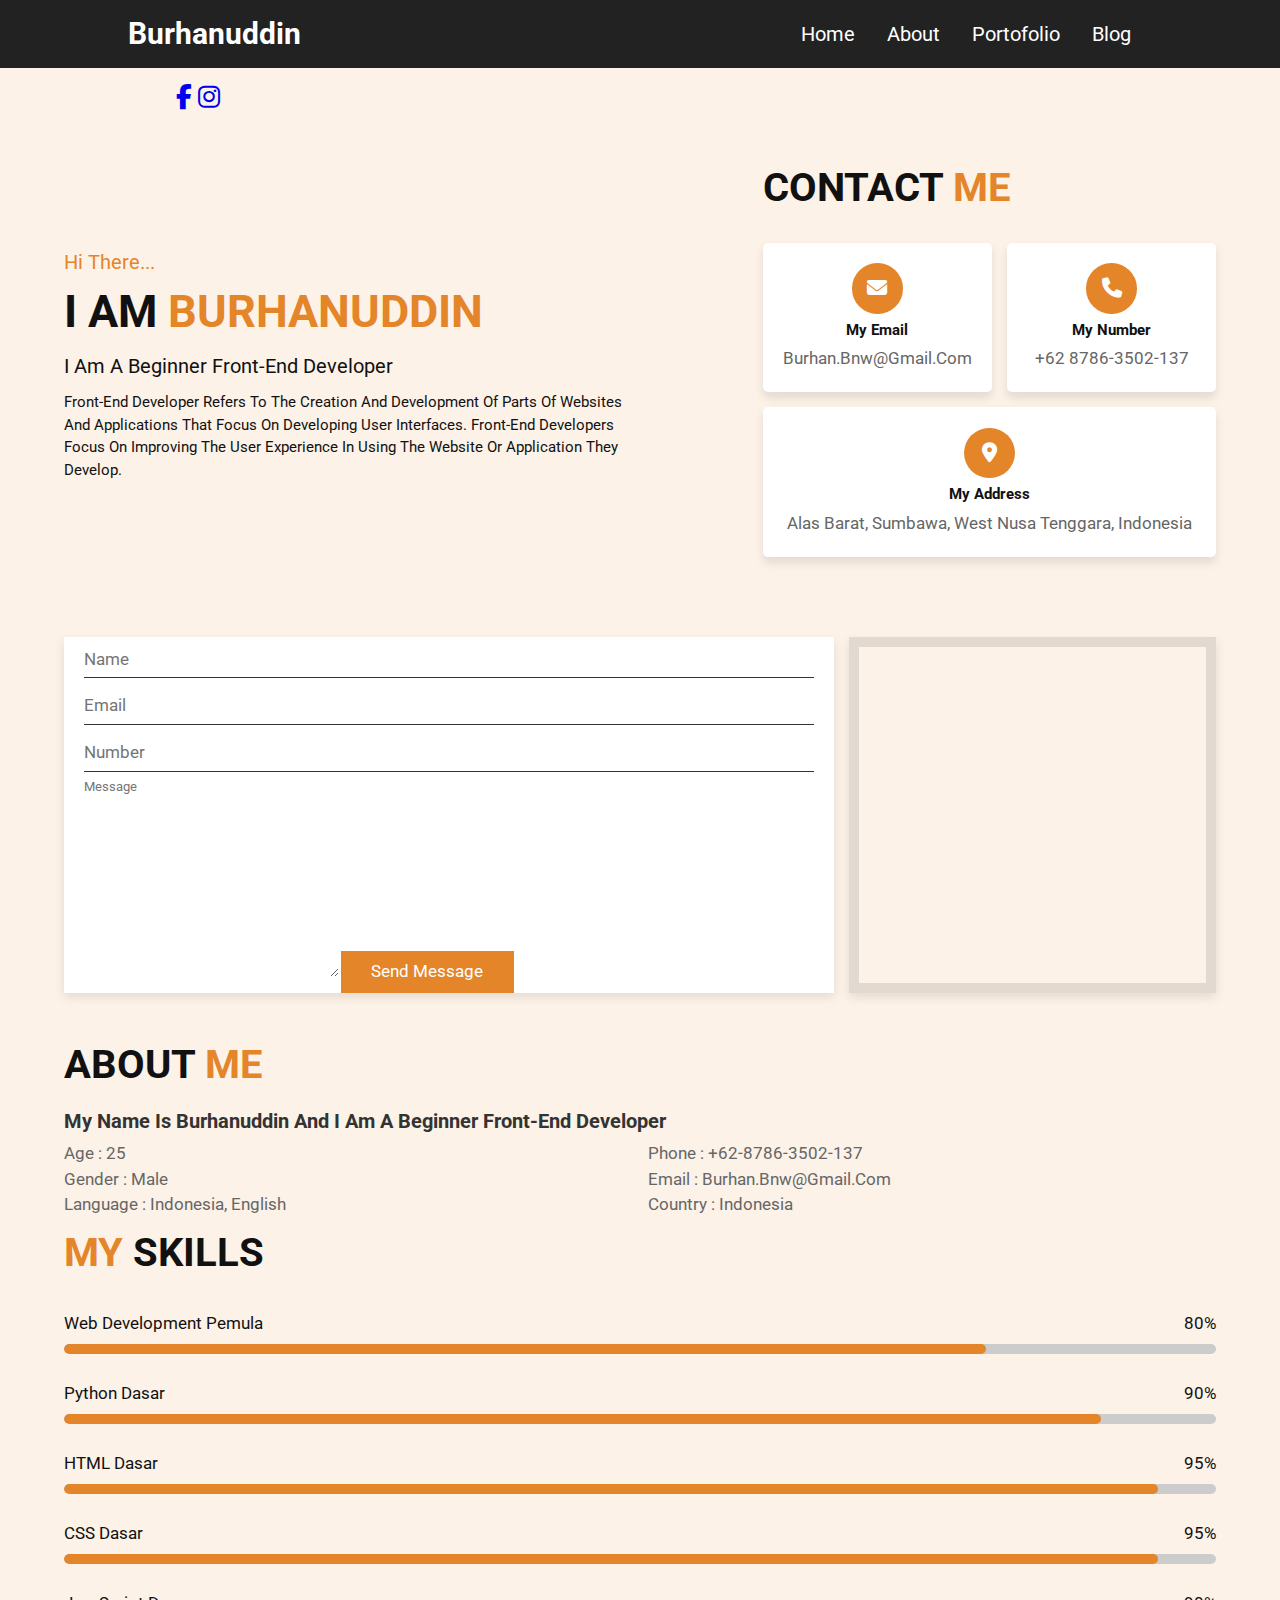
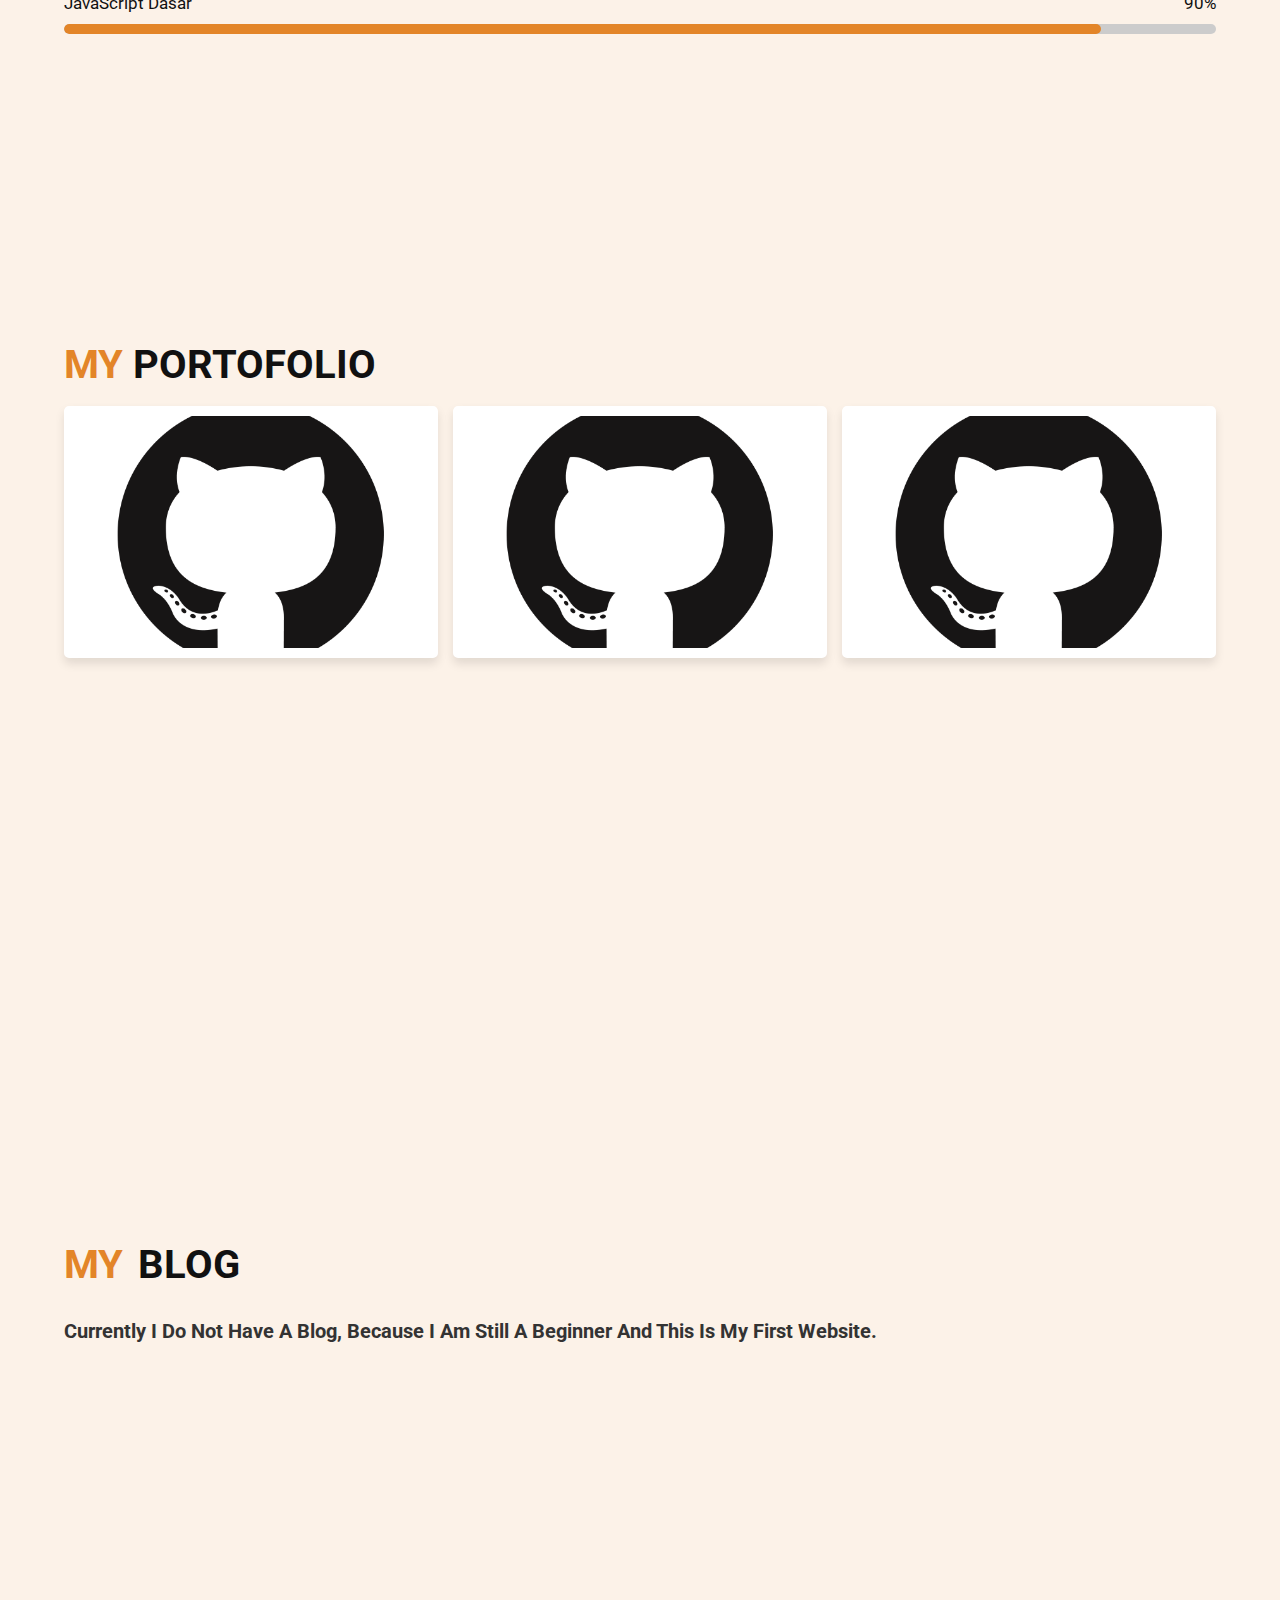
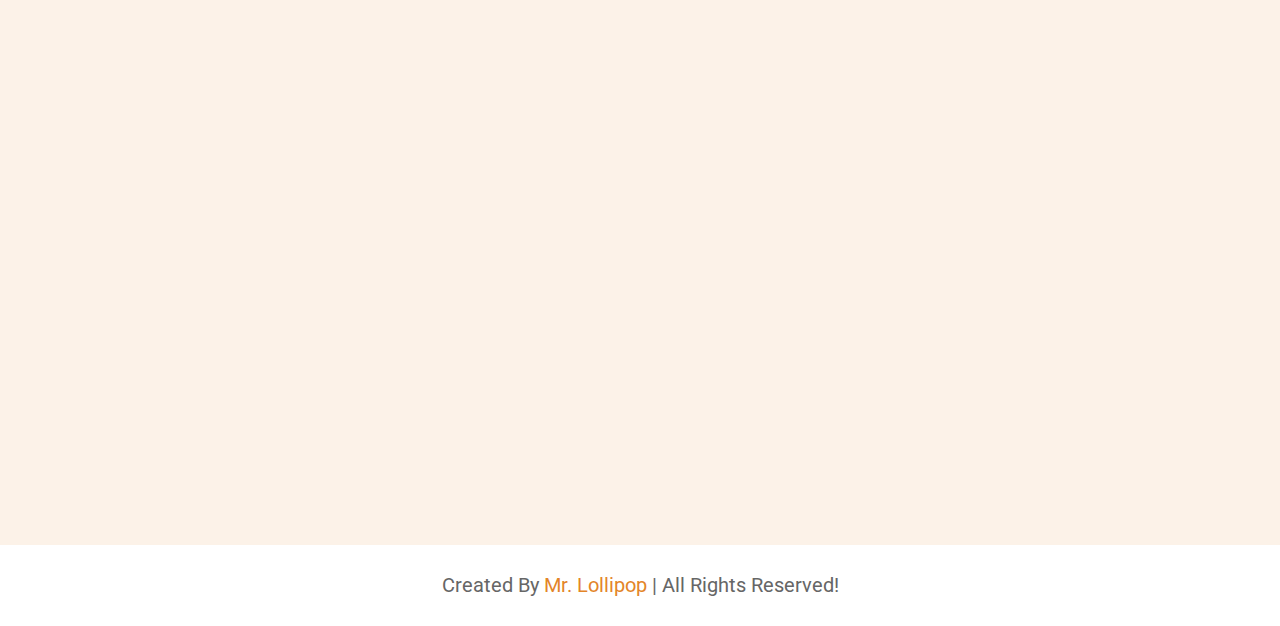
==== index.html @ d8db3f4d "firas" ====
<!DOCTYPE html>
<html lang="en">
<head>
    <meta charset="UTF-8">
    <meta http-equiv="X-UA-Compatible" content="IE=edge">
    <meta name="viewport" content="width=device-width, initial-scale=1.0">
    <title>Document</title>

    <!-- font link -->
    <link rel="stylesheet" href="https://cdnjs.cloudflare.com/ajax/libs/font-awesome/6.1.2/css/all.min.css">

    <!-- custom css file link -->
    <link rel="stylesheet" href="project-1.css">
</head>
<body>
    <!-- header section start -->
    <header>
        <nav>
            <div class="container">
                <a href="#" class="logo">burhanuddin</a>
                <div class="navbar">
                    <ul>
                        <li>
                            <a href="#home">home</a>
                        </li>
                        <li>
                            <a href="#about">about</a>
                        </li>
                        <li>
                            <a href="#portofolio">portofolio</a>
                        </li>
                        <li>
                            <a href="#blog">blog</a>
                        </li>
                    </ul>
                </div>
            </div>
        </nav>
    
        <div class="follow">
            <a href="#" class="fab fa-facebook-f"></a>
            <a href="#" class="fab fa-instagram"></a>
        </div>
    </header>
    <!-- header section end -->

    <!-- home section start -->
    <section class="home" id="home">
        <div class="content">
            <span class="hi">hi there...</span>
            <h3>i am <span>burhanuddin</span></h3>
            <p class="info">i am a beginner front-end developer</p>
            <p class="text">Front-end developer refers to the creation and development of parts of websites and applications that focus on developing user interfaces. Front-end developers focus on improving the user experience in using the website or application they develop.</p>
        </div>

        <div class="contact">
            <h1 class="heading">contact <span> me </span></h1>
            <div class="icon">
                <i class="fas fa-envelope"></i>
                <h3>my email</h3>
                <p>burhan.bnw@gmail.com</p>
            </div>

            <div class="icon">
                <i class="fas fa-phone"></i>
                <h3>my number</h3>
                <p>+62 8786-3502-137</p>
            </div>

            <div class="icon">
                <i class="fas fa-map-marker-alt"></i>
                <h3>my address</h3>
                <p>alas barat, sumbawa, west nusa tenggara, indonesia</p>
            </div>
        </div>

        <div class="row">
            <form action="">
                <input type="text" placeholder="name" class="box">
                <input type="email" placeholder="email" class="box">
                <input type="number" placeholder="number" class="box">

                <textarea name="" placeholder="message" id="" cols="30" rows="10"></textarea>

                <input type="submit" class="btn" value="send message">
            </form>

            <iframe class="map" src="https://www.google.com/maps/embed?pb=!1m18!1m12!1m3!1d126265.67031108262!2d116.84808126743349!3d-8.51857672845699!2m3!1f0!2f0!3f0!3m2!1i1024!2i768!4f13.1!3m3!1m2!1s0x2dcc13370dd05275%3A0xe1284760da023615!2sKec.%20Alas%20Bar.%2C%20Kabupaten%20Sumbawa%2C%20Nusa%20Tenggara%20Bar.!5e0!3m2!1sid!2sid!4v1659349813047!5m2!1sid!2sid" allowfullscreen="" loading="lazy"></iframe>
        </div>
    </section>
    <!-- home section end -->

    <!-- about section start -->
    <section class="about" id="about">
        <h1 class="heading">about <span>me</span></h1>
        <div class="content">
            <h3>My name is Burhanuddin and I am a beginner Front-End Developer</h3>
            <div class="box-container">
                <div class="box">
                    <p> <span>age : </span>25 </p>
                    <p> <span>gender : </span>Male </p>
                    <p> <span>language : </span>Indonesia, English </p>
                </div>

                <div class="box">
                    <p> <span>phone : </span>+62-8786-3502-137 </p>
                    <p> <span>email : </span>burhan.bnw@gmail.com </p>
                    <p> <span>country : </span>indonesia </p>
                </div>
            </div>
        </div>

        <h1 class="heading"> <span>my </span>skills</h1>
        <div class="row-2">
            <div class="skills">
                <div class="progress">
                    <h3>Web Development Pemula <span>80%</span></h3>
                    <div class="bar"><span></span></div>
                </div>

                <div class="progress">
                    <h3>Python Dasar <span>90%</span></h3>
                    <div class="bar"><span></span></div>
                </div>

                <div class="progress">
                    <h3>HTML Dasar <span>95%</span></h3>
                    <div class="bar"><span></span></div>
                </div>

                <div class="progress">
                    <h3>CSS Dasar <span>95%</span></h3>
                    <div class="bar"><span></span></div>
                </div>

                <div class="progress">
                    <h3>JavaScript Dasar <span>90%</span></h3>
                    <div class="bar"><span></span></div>
                </div>
            </div>
        </div>
    </section>
    <!-- about section end -->

    <!-- portofolio section start -->
    <section class="portofolio" id="portofolio">
        <h1 class="heading"> <span> my </span> portofolio </h1>
        <div class="box-container">
            <div class="box">
                <img src="gam.png" alt="">
                <h3>project 1</h3>
                <div class="icons">
                    <a href="#" class="fas fa-link"></a>
                    <a href="#" class="fas fa-share"></a>
                    <a href="#" class="fas fa-search"></a>
                </div>
            </div>

            <div class="box">
                <img src="gam.png" alt="">
                <h3>project 2</h3>
                <div class="icons">
                    <a href="#" class="fas fa-link"></a>
                    <a href="#" class="fas fa-share"></a>
                    <a href="#" class="fas fa-search"></a>
                </div>
            </div>

            <div class="box">
                <img src="gam.png" alt="">
                <h3>project 3</h3>
                <div class="icons">
                    <a href="#" class="fas fa-link"></a>
                    <a href="#" class="fas fa-share"></a>
                    <a href="#" class="fas fa-search"></a>
                </div>
            </div>
        </div>
    </section>
    <!-- portofolio section end -->

    <!-- blog section start -->
    <section class="blog" id="blog">
        <h1 class="heading"> <span> my </span> blog </h1>
        <div class="content">
            <h3>Currently I do not have a blog, because I am still a beginner and this is my first website.</h3>
        </div>
    </section>        
    <!-- blog section end -->

    <!-- footer section  -->
    <footer class="footer"> created by <span> mr. lollipop</span> | all rights reserved! </footer>
</body>
</html>
---- project-1.css ----
@import url('https://fonts.googleapis.com/css2?family=Roboto:wght@100;300;400;500;700&display=swap');

:root{
    --main-color:#e38528;
}

*{
    font-family: 'Roboto', sans-serif;
    margin: 0; 
    padding: 0;
    box-sizing: border-box;
    outline: none;
    border: none;
    text-decoration: none;
    text-transform: capitalize;
    transition: all .2s linear;
    line-height: 1.5;
}

html{
    font-size: 63%;
    overflow-x: hidden;
    scroll-behavior: smooth;
}

body{
    margin: 0;
    padding: 0;
    background: #fcf2e8;
}

section{
    padding: 1rem 5%;
    min-height: 100vh;
}

.heading{
    font-size: 4rem;
    padding-bottom: 1rem;
    color: #111;
    text-transform: uppercase;
}

.heading span{
    color: var(--main-color);
    text-transform: uppercase;
}

.btn{
    display: inline-block;
    margin-top: 1rem;
    padding: .8rem 3rem;
    background: var(--main-color);
    color: #fff;
    cursor: pointer;
    font-size: 1.7rem;
}

.btn:hover{
    background: #111;
    letter-spacing: 2rem;
}

header .container{
    background: #222;
    display: flex;
    align-items: center;
    justify-content: space-between;
    z-index: 1000;
    padding: 0 10%;
}

header .container .logo{
    text-transform: capitalize;
    color: #fff;
    font-size: 3rem;
    font-weight: bolder;   
}

header .container .navbar{
    display: flex;
}

header .container .navbar ul{
    list-style-type: none;
    flex-direction: row;
    display: inline-flex;
    font-size: 20px;
    padding: 5px;
}

header .container .navbar ul li a{
    display: block;
    font-size: 2rem;
    color: white;
    text-align: center;
    padding: 14px 16px;
    text-decoration: none;
}

header .container .navbar ul li a:hover{
    letter-spacing: .2rem;
    color: var(--main-color);
}

header .follow{
    display: flex;
    background: #fcf2e8;
    font-size: 2.5rem;
    color: #fff;
    padding: 1% 13.5%;
}

header .follow a{
    margin: .3rem;
}

header .follow a:hover{
    color: var(--main-color);
}

.home{
    display: flex;
    align-items: center;
    flex-wrap: wrap;
    gap: 1.5rem;
}

.home .content{
    flex: 1 1 40rem;
}

.home .content .hi{
    font-size: 2rem;
    color: var(--main-color);
}

.home .content h3{
    font-size: 4.5rem;
    color: #111;
    text-transform: uppercase;
}

.home .content h3 span{
    color: var(--main-color);
    text-transform: uppercase;
}

.home .content .info{
    font-size: 2rem;
    color: #111;
    padding: .5rem 0;
}

.home .content .text{
    font-size: 1.5rem;
    color: #111;
    padding: .5rem 0;
}

.home .contact{
    flex: 1 1 40rem;
    padding-left: 10%;
    display: flex;
    gap: 1.5rem;
    flex-wrap: wrap;
    padding-bottom: 2rem;
}

.home .contact .icon{
    flex: 1 1 10rem;
    text-align: center;
    padding: 2rem;
    background: #fff;
    box-shadow: 0 .5rem 1rem rgba(0,0,0,.1);
    border-radius: .5rem;
}

.home .contact .icon i{
    height: 5rem;
    width: 5rem;
    line-height: 5rem;
    font-size: 2rem;
    background: var(--main-color);
    color: #fff;
    border-radius: 50%;
}

.home .contact .icon h3{
    color: #111;
    font-size: 1.5rem;
    padding: .5rem 0;
}

.home .contact .icon p{
    color: #666;
    font-size: 1.7rem;
}

.home .row{
    display: flex;
    flex-wrap: wrap;
    gap: 1.5rem;
}

.home .row form{
    flex: 1 1 60rem;
    background: #fff;
    padding: 0 2rem;
    box-shadow: 0 .5rem 1rem rgba(0,0,0,.1);
    border-radius: .5;
}

.home .row .map{
    flex: 1 1 20rem;
    border: 1rem solid rgba(0,0,0,.1);
    box-shadow: 0 .5rem 1rem rgba(0,0,0,.1);
    border-radius: .5;
    width: 100%;
}

.home .row form .box,
.contact .row form textarea{
    width: 100%;
    border-bottom: .1rem solid #333;
    color: #333;
    text-transform: none;
    font-size: 1.7rem;
    padding: .5rem 0;
    margin: .5rem 0;
}

.home .row form .box:focus,
.contact .row form textarea:focus{
    border-color: var(--main-color);
}

.home .row form .box::placeholder,
.contact .row form textarea::placeholder{
    text-transform: capitalize;
}

.contact .row form textarea{
    height: 10rem;
    resize: none;
}

.contact .row form .btn{
    margin-top: 0;
    margin-bottom: 1.5rem;
}

.about .content{
    flex: 1 1 50rem;
}

.about .content h3{
    color: #333;
    font-size: 2rem;
}

.about .content p{
    color: #666;
    font-size: 1.7rem;
    padding: 0;
}

.about .content .box-container{
    display: flex;
    flex-wrap: wrap;
    gap: 1.5rem;
    padding: 0.5rem 0;
}

.about .content .box-container .box{
    flex: 1 1 20rem;
}

.about .row-1 .content .box-container .box span{
    color: var(--main-color);
    /* font-size: 2rem; */
}

.about .row-2{
    display: flex;
    flex-wrap: wrap;
    gap: 1.5rem;
    align-items: center;
}

.about .row-2 .skills{
    flex: 1 1 40rem;
}

.about .row-2 .skills .progress{
    padding: 1rem 0;
}

.about .row-2 .skills .progress h3{
    display: flex;
    justify-content: space-between;
    padding: .7rem 0;
    font-size: 1.7rem;
    color: #111;
    font-weight: 400;
}

.about .row-2 .skills .progress .bar{
    width: 100%;
    background: #ccc;
    overflow: hidden;
    height: 1rem;
    border-radius: 50rem;
}

.about .row-2 .skills .progress .bar span{
    display: block;
    height: 100%;
    background: var(--main-color);
    border-radius: 50rem;
}

.about .row-2 .skills .progress:nth-child(1) .bar span{
    width: 80%;
}

.about .row-2 .skills .progress:nth-child(2) .bar span{
    width: 90%;
}

.about .row-2 .skills .progress:nth-child(3) .bar span{
    width: 95%;
}

.about .row-2 .skills .progress:nth-child(4) .bar span{
    width: 95%;
}

.about .row-2 .skills .progress:nth-child(5) .bar span{
    width: 90%;
}

.portofolio .box-container{
    display: flex;
    flex-wrap: wrap;
    gap: 1.5rem;
}

.portofolio .box-container .box{
    flex: 1 1 30rem;
    height: 25rem;
    position: relative;
    overflow: hidden;
    border: 1rem solid #fff;
    box-shadow: 0 .5rem 1rem rgba(0,0,0,.1);
    background: #fff;
    border-radius: .5rem;
}

.portofolio .box-container .box img{
    height: 100%;
    width: 100%;
    object-fit: cover;
    border-radius: .5rem;
    position: relative;
    z-index: 1;
}

.portofolio .box-container .box:hover img{
    height: 70%;
    width: 70%;
}

.portofolio .box-container .box h3{
    position: absolute;
    bottom: 1rem;
    left: 1rem;
    font-size: 2.5rem;
    color: #333;
    text-transform: uppercase;
}

.portofolio .box-container .box .icons{
    position: absolute;
    top: 1rem;
    right: 1rem;
}

.portofolio .box-container .box .icons a{
    display: block;
    height: 4rem;
    width: 4rem;
    border-radius: .5rem;
    background: #eee;
    color: #333;
    font-size: 1.7rem;
    line-height: 4rem;
    text-align: center;
    margin-bottom: 1rem;
}

.portofolio .box-container .box .icons a:hover{
    background: var(--main-color);
    color: #fff;
}

.blog .heading{
    display: flex;
    flex-wrap: wrap;
    gap: 1.5rem;
    padding-bottom: 2rem;
}
}

.blog .content{
    flex: 1 1 50rem;
}

.blog .content h3{
    color: #333;
    font-size: 2rem;
}

.footer{
    margin-top: 2rem;
    font-size: 2rem;
    padding: 2.5rem;
    text-align: center;
    color: #666;
    background: #fff;
}

.footer span{
    color:var(--main-color)
}


/* media queries */
@media (max-width:991px){

    html{
        font-size: 55%;
    }
    
    body{
        padding: 0;
    }

    header{
        left:-120%;
    }
}

@media (max-width:450px){

    html{
        font-size: 50%;
    }

    header{
        width:100%;
    }
}
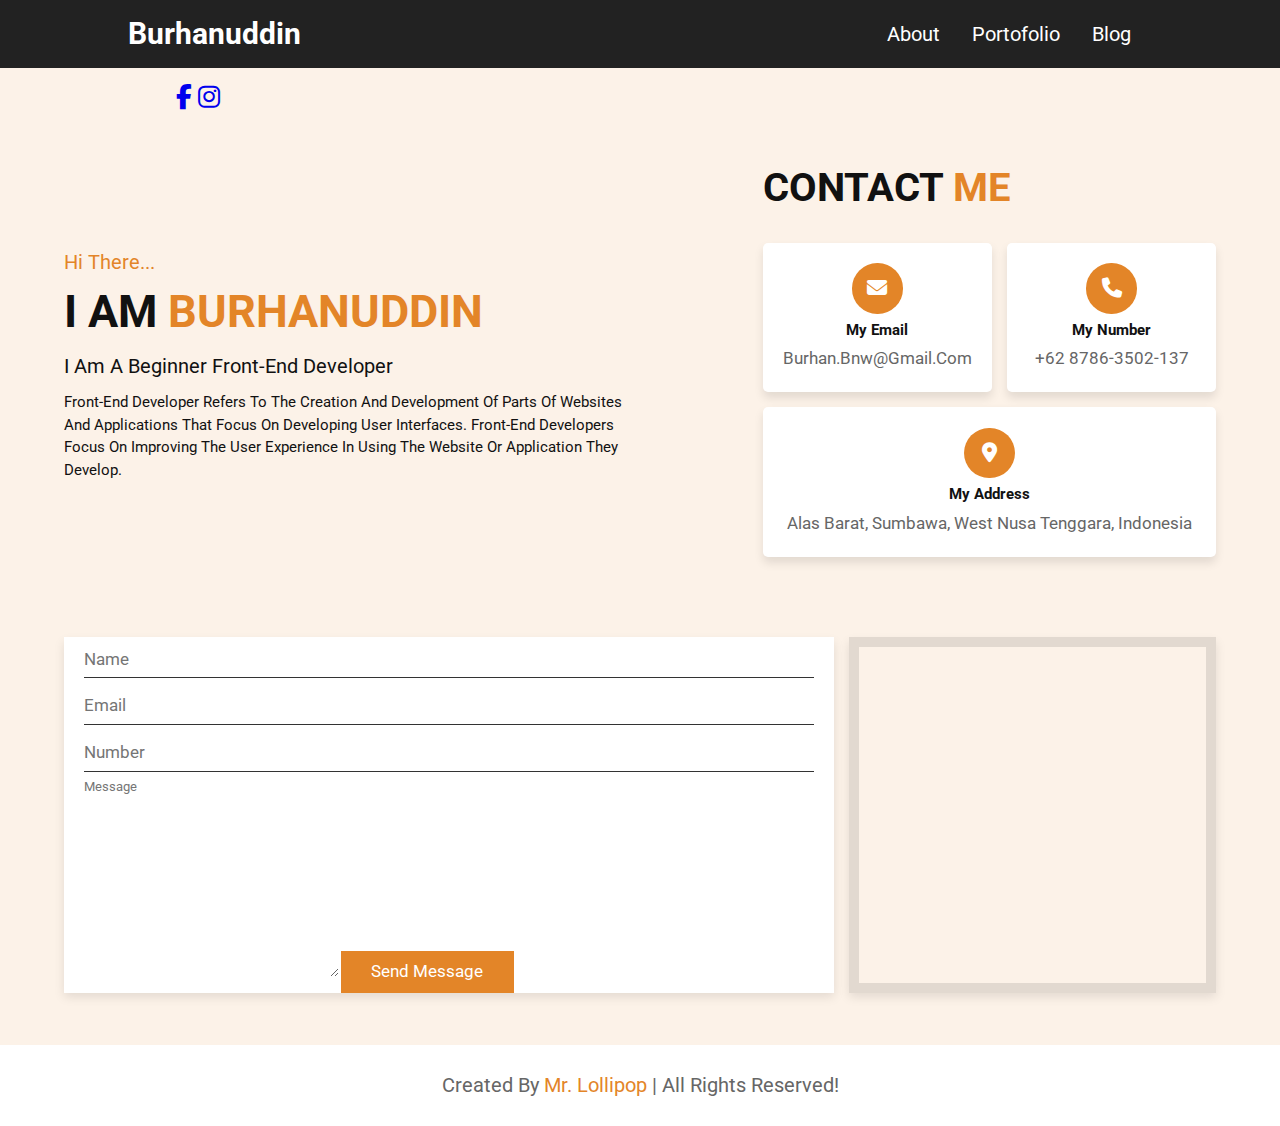
==== commit 436f0e61: "ubah tampilan" ====
--- a/index.html
+++ b/index.html
@@ -10,27 +10,27 @@
     <link rel="stylesheet" href="https://cdnjs.cloudflare.com/ajax/libs/font-awesome/6.1.2/css/all.min.css">
 
     <!-- custom css file link -->
-    <link rel="stylesheet" href="project-1.css">
+    <link rel="stylesheet" href="style.css">
 </head>
 <body>
     <!-- header section start -->
     <header>
         <nav>
             <div class="container">
-                <a href="#" class="logo">burhanuddin</a>
+                <a href="index.html" class="logo">burhanuddin</a>
                 <div class="navbar">
                     <ul>
+                        <!-- <li>
+                            <a href="home">home</a>
+                        </li> -->
                         <li>
-                            <a href="#home">home</a>
+                            <a href="about.html">about</a>
                         </li>
                         <li>
-                            <a href="#about">about</a>
+                            <a href="portofolio.html">portofolio</a>
                         </li>
                         <li>
-                            <a href="#portofolio">portofolio</a>
-                        </li>
-                        <li>
-                            <a href="#blog">blog</a>
+                            <a href="blog.html">blog</a>
                         </li>
                     </ul>
                 </div>
@@ -90,104 +90,6 @@
     </section>
     <!-- home section end -->
 
-    <!-- about section start -->
-    <section class="about" id="about">
-        <h1 class="heading">about <span>me</span></h1>
-        <div class="content">
-            <h3>My name is Burhanuddin and I am a beginner Front-End Developer</h3>
-            <div class="box-container">
-                <div class="box">
-                    <p> <span>age : </span>25 </p>
-                    <p> <span>gender : </span>Male </p>
-                    <p> <span>language : </span>Indonesia, English </p>
-                </div>
-
-                <div class="box">
-                    <p> <span>phone : </span>+62-8786-3502-137 </p>
-                    <p> <span>email : </span>burhan.bnw@gmail.com </p>
-                    <p> <span>country : </span>indonesia </p>
-                </div>
-            </div>
-        </div>
-
-        <h1 class="heading"> <span>my </span>skills</h1>
-        <div class="row-2">
-            <div class="skills">
-                <div class="progress">
-                    <h3>Web Development Pemula <span>80%</span></h3>
-                    <div class="bar"><span></span></div>
-                </div>
-
-                <div class="progress">
-                    <h3>Python Dasar <span>90%</span></h3>
-                    <div class="bar"><span></span></div>
-                </div>
-
-                <div class="progress">
-                    <h3>HTML Dasar <span>95%</span></h3>
-                    <div class="bar"><span></span></div>
-                </div>
-
-                <div class="progress">
-                    <h3>CSS Dasar <span>95%</span></h3>
-                    <div class="bar"><span></span></div>
-                </div>
-
-                <div class="progress">
-                    <h3>JavaScript Dasar <span>90%</span></h3>
-                    <div class="bar"><span></span></div>
-                </div>
-            </div>
-        </div>
-    </section>
-    <!-- about section end -->
-
-    <!-- portofolio section start -->
-    <section class="portofolio" id="portofolio">
-        <h1 class="heading"> <span> my </span> portofolio </h1>
-        <div class="box-container">
-            <div class="box">
-                <img src="gam.png" alt="">
-                <h3>project 1</h3>
-                <div class="icons">
-                    <a href="#" class="fas fa-link"></a>
-                    <a href="#" class="fas fa-share"></a>
-                    <a href="#" class="fas fa-search"></a>
-                </div>
-            </div>
-
-            <div class="box">
-                <img src="gam.png" alt="">
-                <h3>project 2</h3>
-                <div class="icons">
-                    <a href="#" class="fas fa-link"></a>
-                    <a href="#" class="fas fa-share"></a>
-                    <a href="#" class="fas fa-search"></a>
-                </div>
-            </div>
-
-            <div class="box">
-                <img src="gam.png" alt="">
-                <h3>project 3</h3>
-                <div class="icons">
-                    <a href="#" class="fas fa-link"></a>
-                    <a href="#" class="fas fa-share"></a>
-                    <a href="#" class="fas fa-search"></a>
-                </div>
-            </div>
-        </div>
-    </section>
-    <!-- portofolio section end -->
-
-    <!-- blog section start -->
-    <section class="blog" id="blog">
-        <h1 class="heading"> <span> my </span> blog </h1>
-        <div class="content">
-            <h3>Currently I do not have a blog, because I am still a beginner and this is my first website.</h3>
-        </div>
-    </section>        
-    <!-- blog section end -->
-
     <!-- footer section  -->
     <footer class="footer"> created by <span> mr. lollipop</span> | all rights reserved! </footer>
 </body>
--- a/style.css
+++ b/style.css
@@ -0,0 +1,469 @@
+@import url('https://fonts.googleapis.com/css2?family=Roboto:wght@100;300;400;500;700&display=swap');
+
+:root{
+    --main-color:#e38528;
+}
+
+*{
+    font-family: 'Roboto', sans-serif;
+    margin: 0; 
+    padding: 0;
+    box-sizing: border-box;
+    outline: none;
+    border: none;
+    text-decoration: none;
+    text-transform: capitalize;
+    transition: all .2s linear;
+    line-height: 1.5;
+}
+
+html{
+    font-size: 63%;
+    overflow-x: hidden;
+    scroll-behavior: smooth;
+}
+
+body{
+    margin: 0;
+    padding: 0;
+    background: #fcf2e8;
+}
+
+section{
+    padding: 1rem 5%;
+    min-height: 100vh;
+}
+
+.heading{
+    font-size: 4rem;
+    padding-bottom: 1rem;
+    color: #111;
+    text-transform: uppercase;
+}
+
+.heading span{
+    color: var(--main-color);
+    text-transform: uppercase;
+}
+
+.btn{
+    display: inline-block;
+    margin-top: 1rem;
+    padding: .8rem 3rem;
+    background: var(--main-color);
+    color: #fff;
+    cursor: pointer;
+    font-size: 1.7rem;
+}
+
+.btn:hover{
+    background: #111;
+    letter-spacing: 2rem;
+}
+
+header .container{
+    background: #222;
+    display: flex;
+    align-items: center;
+    justify-content: space-between;
+    z-index: 1000;
+    padding: 0 10%;
+}
+
+header .container .logo{
+    text-transform: capitalize;
+    color: #fff;
+    font-size: 3rem;
+    font-weight: bolder;
+    display: flex;   
+}
+
+header .container .logo:hover{
+    letter-spacing: .2rem;
+    color: var(--main-color);
+}
+
+header .container .navbar{
+    display: flex;
+}
+
+header .container .navbar ul{
+    list-style-type: none;
+    flex-direction: row;
+    display: inline-flex;
+    font-size: 20px;
+    padding: 5px;
+}
+
+header .container .navbar ul li a{
+    display: block;
+    font-size: 2rem;
+    color: white;
+    text-align: center;
+    padding: 14px 16px;
+    text-decoration: none;
+}
+
+header .container .navbar ul li a:hover{
+    letter-spacing: .2rem;
+    color: var(--main-color);
+}
+
+header .follow{
+    display: flex;
+    background: #fcf2e8;
+    font-size: 2.5rem;
+    color: #fff;
+    padding: 1% 13.5%;
+}
+
+header .follow a{
+    margin: .3rem;
+}
+
+header .follow a:hover{
+    color: var(--main-color);
+}
+
+.home{
+    display: flex;
+    align-items: center;
+    flex-wrap: wrap;
+    gap: 1.5rem;
+}
+
+.home .content{
+    flex: 1 1 40rem;
+}
+
+.home .content .hi{
+    font-size: 2rem;
+    color: var(--main-color);
+}
+
+.home .content h3{
+    font-size: 4.5rem;
+    color: #111;
+    text-transform: uppercase;
+}
+
+.home .content h3 span{
+    color: var(--main-color);
+    text-transform: uppercase;
+}
+
+.home .content .info{
+    font-size: 2rem;
+    color: #111;
+    padding: .5rem 0;
+}
+
+.home .content .text{
+    font-size: 1.5rem;
+    color: #111;
+    padding: .5rem 0;
+}
+
+.home .contact{
+    flex: 1 1 40rem;
+    padding-left: 10%;
+    display: flex;
+    gap: 1.5rem;
+    flex-wrap: wrap;
+    padding-bottom: 2rem;
+}
+
+.home .contact .icon{
+    flex: 1 1 10rem;
+    text-align: center;
+    padding: 2rem;
+    background: #fff;
+    box-shadow: 0 .5rem 1rem rgba(0,0,0,.1);
+    border-radius: .5rem;
+}
+
+.home .contact .icon i{
+    height: 5rem;
+    width: 5rem;
+    line-height: 5rem;
+    font-size: 2rem;
+    background: var(--main-color);
+    color: #fff;
+    border-radius: 50%;
+}
+
+.home .contact .icon h3{
+    color: #111;
+    font-size: 1.5rem;
+    padding: .5rem 0;
+}
+
+.home .contact .icon p{
+    color: #666;
+    font-size: 1.7rem;
+}
+
+.home .row{
+    display: flex;
+    flex-wrap: wrap;
+    gap: 1.5rem;
+}
+
+.home .row form{
+    flex: 1 1 60rem;
+    background: #fff;
+    padding: 0 2rem;
+    box-shadow: 0 .5rem 1rem rgba(0,0,0,.1);
+    border-radius: .5;
+}
+
+.home .row .map{
+    flex: 1 1 20rem;
+    border: 1rem solid rgba(0,0,0,.1);
+    box-shadow: 0 .5rem 1rem rgba(0,0,0,.1);
+    border-radius: .5;
+    width: 100%;
+}
+
+.home .row form .box,
+.contact .row form textarea{
+    width: 100%;
+    border-bottom: .1rem solid #333;
+    color: #333;
+    text-transform: none;
+    font-size: 1.7rem;
+    padding: .5rem 0;
+    margin: .5rem 0;
+}
+
+.home .row form .box:focus,
+.contact .row form textarea:focus{
+    border-color: var(--main-color);
+}
+
+.home .row form .box::placeholder,
+.contact .row form textarea::placeholder{
+    text-transform: capitalize;
+}
+
+.contact .row form textarea{
+    height: 10rem;
+    resize: none;
+}
+
+.contact .row form .btn{
+    margin-top: 0;
+    margin-bottom: 1.5rem;
+}
+
+.about .content{
+    flex: 1 1 50rem;
+}
+
+.about .content h3{
+    color: #333;
+    font-size: 2rem;
+}
+
+.about .content p{
+    color: #666;
+    font-size: 1.7rem;
+    padding: 0;
+}
+
+.about .content .box-container{
+    display: flex;
+    flex-wrap: wrap;
+    gap: 1.5rem;
+    padding: 0.5rem 0;
+}
+
+.about .content .box-container .box{
+    flex: 1 1 20rem;
+}
+
+.about .row-1 .content .box-container .box span{
+    color: var(--main-color);
+    /* font-size: 2rem; */
+}
+
+.about .row-2{
+    display: flex;
+    flex-wrap: wrap;
+    gap: 1.5rem;
+    align-items: center;
+}
+
+.about .row-2 .skills{
+    flex: 1 1 40rem;
+}
+
+.about .row-2 .skills .progress{
+    padding: 1rem 0;
+}
+
+.about .row-2 .skills .progress h3{
+    display: flex;
+    justify-content: space-between;
+    padding: .7rem 0;
+    font-size: 1.7rem;
+    color: #111;
+    font-weight: 400;
+}
+
+.about .row-2 .skills .progress .bar{
+    width: 100%;
+    background: #ccc;
+    overflow: hidden;
+    height: 1rem;
+    border-radius: 50rem;
+}
+
+.about .row-2 .skills .progress .bar span{
+    display: block;
+    height: 100%;
+    background: var(--main-color);
+    border-radius: 50rem;
+}
+
+.about .row-2 .skills .progress:nth-child(1) .bar span{
+    width: 80%;
+}
+
+.about .row-2 .skills .progress:nth-child(2) .bar span{
+    width: 90%;
+}
+
+.about .row-2 .skills .progress:nth-child(3) .bar span{
+    width: 95%;
+}
+
+.about .row-2 .skills .progress:nth-child(4) .bar span{
+    width: 95%;
+}
+
+.about .row-2 .skills .progress:nth-child(5) .bar span{
+    width: 90%;
+}
+
+.portofolio .box-container{
+    display: flex;
+    flex-wrap: wrap;
+    gap: 1.5rem;
+}
+
+.portofolio .box-container .box{
+    flex: 1 1 30rem;
+    height: 25rem;
+    position: relative;
+    overflow: hidden;
+    border: 1rem solid #fff;
+    box-shadow: 0 .5rem 1rem rgba(0,0,0,.1);
+    background: #fff;
+    border-radius: .5rem;
+}
+
+.portofolio .box-container .box img{
+    height: 100%;
+    width: 100%;
+    object-fit: cover;
+    border-radius: .5rem;
+    position: relative;
+    z-index: 1;
+}
+
+.portofolio .box-container .box:hover img{
+    height: 70%;
+    width: 70%;
+}
+
+.portofolio .box-container .box h3{
+    position: absolute;
+    bottom: 1rem;
+    left: 1rem;
+    font-size: 2.5rem;
+    color: #333;
+    text-transform: uppercase;
+}
+
+.portofolio .box-container .box .icons{
+    position: absolute;
+    top: 1rem;
+    right: 1rem;
+}
+
+.portofolio .box-container .box .icons a{
+    display: block;
+    height: 4rem;
+    width: 4rem;
+    border-radius: .5rem;
+    background: #eee;
+    color: #333;
+    font-size: 1.7rem;
+    line-height: 4rem;
+    text-align: center;
+    margin-bottom: 1rem;
+}
+
+.portofolio .box-container .box .icons a:hover{
+    background: var(--main-color);
+    color: #fff;
+}
+
+.blog .heading{
+    display: flex;
+    flex-wrap: wrap;
+    gap: 1.5rem;
+    padding-bottom: 2rem;
+}
+}
+
+.blog .content{
+    flex: 1 1 50rem;
+}
+
+.blog .content h3{
+    color: #333;
+    font-size: 2rem;
+}
+
+.footer{
+    margin-top: 2rem;
+    font-size: 2rem;
+    padding: 2.5rem;
+    text-align: center;
+    color: #666;
+    background: #fff;
+}
+
+.footer span{
+    color:var(--main-color)
+}
+
+
+/* media queries */
+@media (max-width:991px){
+
+    html{
+        font-size: 55%;
+    }
+    
+    body{
+        padding: 0;
+    }
+
+    header{
+        left:-120%;
+    }
+}
+
+@media (max-width:450px){
+
+    html{
+        font-size: 50%;
+    }
+
+    header{
+        width:100%;
+    }
+}